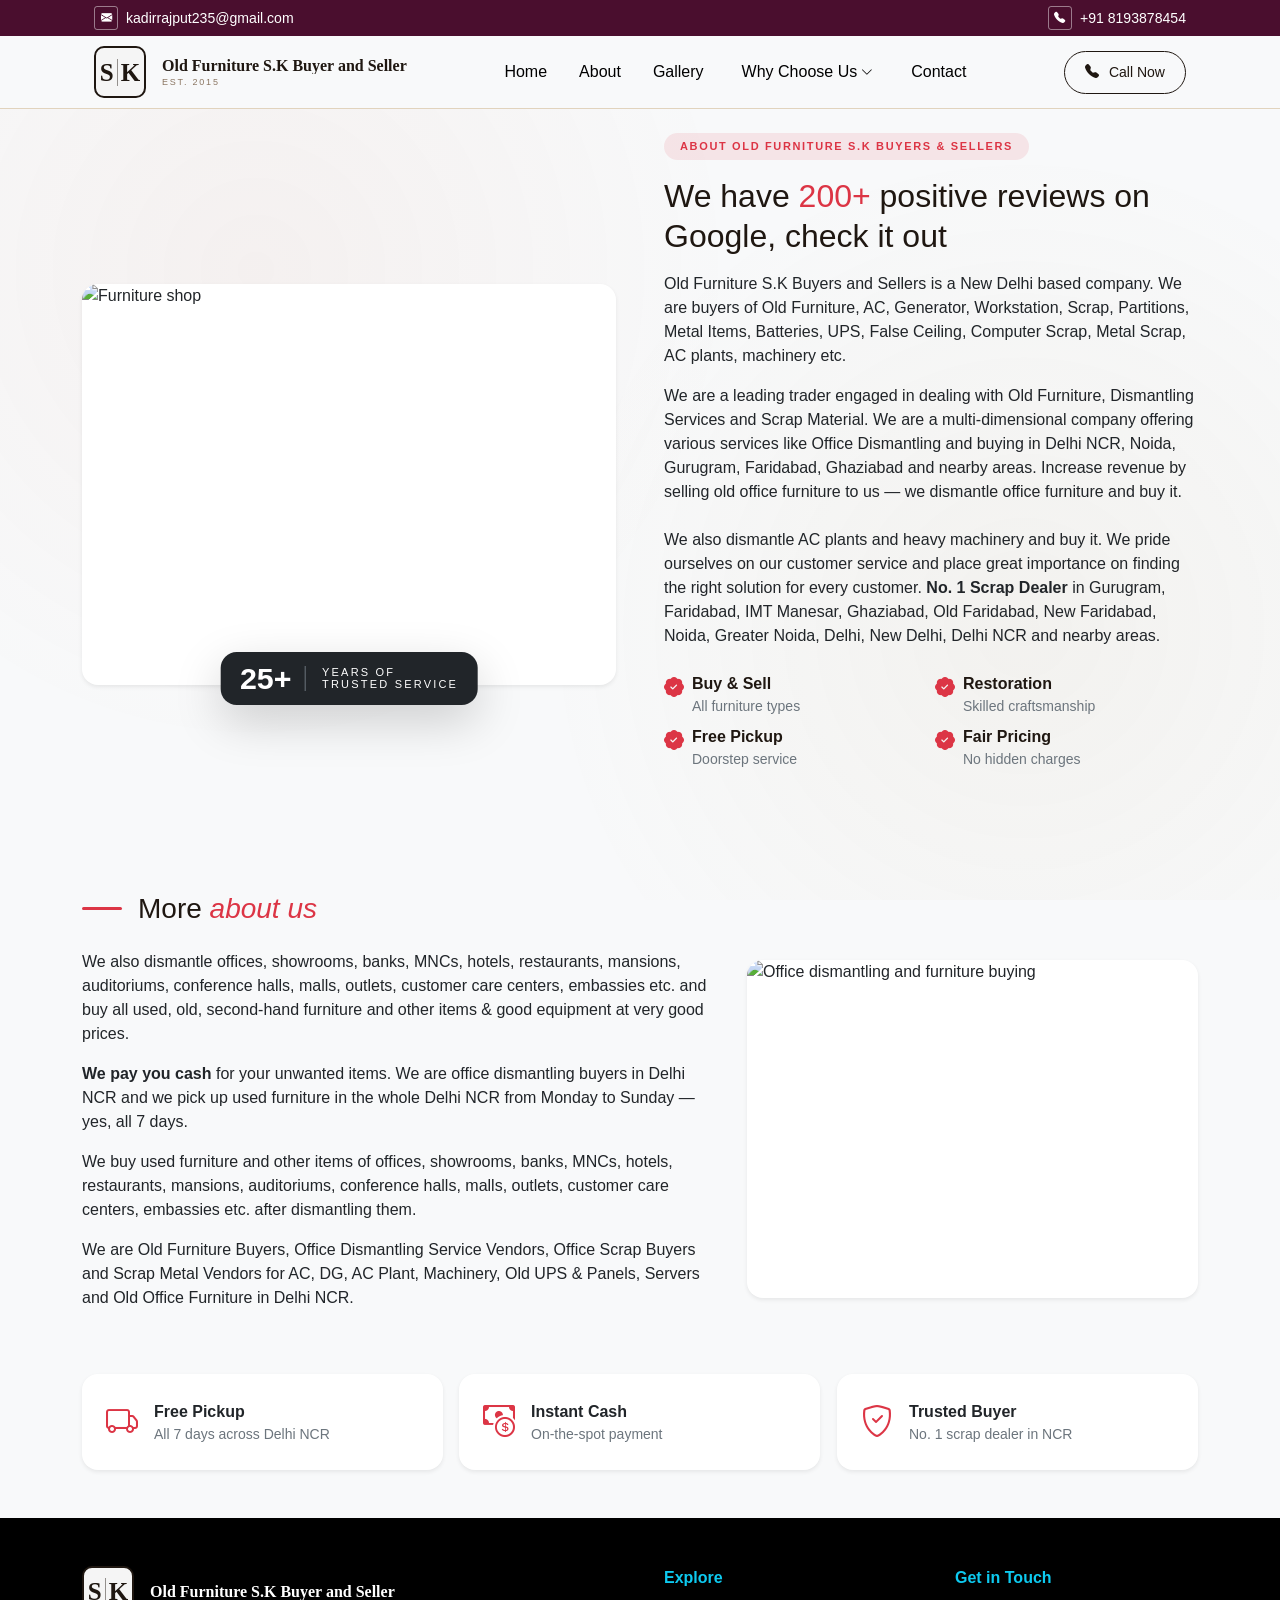
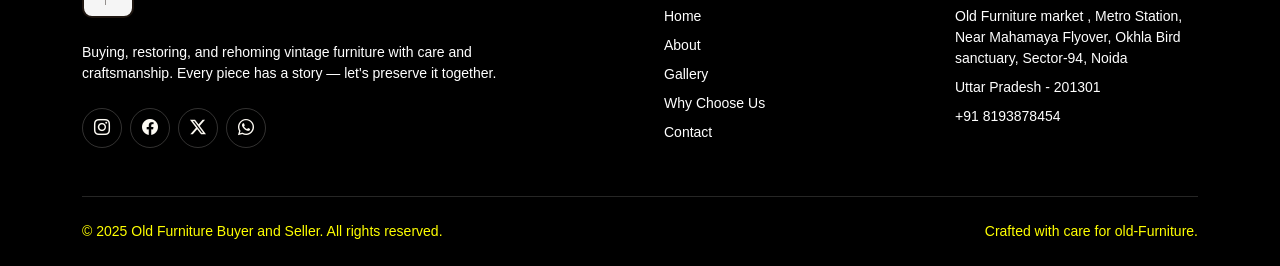
==== about.html @ 6bd6fe8b "sk old furniture" ====
<!DOCTYPE html>
<html lang="en">
<head>
  <meta charset="UTF-8">
  <meta name="viewport" content="width=device-width, initial-scale=1.0, maximum-scale=1.0, user-scalable=no">
  <title>About — Old Furniture S.K Buyers and Sellers</title>

  <!-- Bootstrap 5 CSS -->
  <link href="https://cdn.jsdelivr.net/npm/bootstrap@5.3.3/dist/css/bootstrap.min.css" rel="stylesheet">
  <!-- Bootstrap Icons -->
  <link rel="stylesheet" href="https://cdn.jsdelivr.net/npm/bootstrap-icons@1.11.3/font/bootstrap-icons.min.css">
  <link rel="stylesheet" href="Assets/css/index.css">

  
</head>
<body class="bg-light">


<!-- ===================== HEADER ===================== -->
<header class="nav-wrap fixed-top bg-light" id="mainHeader">

  <!-- ========== TOP BAR ========== -->
  <div class="top-bar text-white">
    <div class="container-xl px-2 px-sm-4">
      <div class="top-bar-inner">

        <a href="mailto:zeeshanrajput876@gmail.com" aria-label="Send us an email">
          <i class="bi bi-envelope-fill"></i>
          <span>kadirrajput235@gmail.com</span>
        </a>

        <a href="tel:+918860640792" aria-label="Call us">
          <i class="bi bi-telephone-fill"></i>
          <span>+91 8193878454</span>
        </a>

      </div>
    </div>
  </div>

  <!-- ========== MAIN NAVBAR ========== -->
  <nav class="container-xl d-flex align-items-center justify-content-between px-3 px-sm-4 bg-light" style="height:72px; gap:8px;">

    <a href="#home"
   class="d-flex align-items-center gap-3 text-decoration-none"
   style="min-width:0;">

  <!-- SK Logo Mark -->
  <div class="sk-logo" aria-label="SK">
    <span class="sk-s">S</span>
    <span class="sk-divider"></span>
    <span class="sk-k">K</span>
  </div>

  <!-- Brand Name -->
  <div class="lh-1" style="min-width:0;">
    <div class="font-serif fw-semibold text-truncate"
         style="font-size:1rem; color:var(--ink);">
      Old Furniture S.K Buyer and Seller
    </div>

    <div class="text-uppercase mt-1"
         style="font-size:9px; letter-spacing:.2em; color:var(--muted);">
      Est. 2015
    </div>
  </div>
</a>
<style>
  /* =========================
   SK PREMIUM LOGO
========================= */

.sk-logo {
    width: 52px;
    height: 52px;
    flex-shrink: 0;

    display: flex;
    align-items: center;
    justify-content: center;

    position: relative;

    border: 2px solid var(--ink);
    border-radius: 10px;

    background: transparent;

    font-family: Georgia, "Times New Roman", serif;

    transition: all 0.3s ease;
}

/* S */
.sk-s {
    font-size: 25px;
    font-weight: 700;
    line-height: 1;
    color: var(--ink);

    transform: translateX(2px);
}

/* K */
.sk-k {
    font-size: 25px;
    font-weight: 700;
    line-height: 1;
    color: var(--ink);

    transform: translateX(-2px);
}

/* Center divider */
.sk-divider {
    width: 1px;
    height: 27px;
    background: var(--ink);
    opacity: 0.45;
    margin: 0 5px;
}

/* Hover */
a:hover .sk-logo {
    transform: translateY(-2px);
    border-radius: 50%;
}

a:hover .sk-s,
a:hover .sk-k {
    letter-spacing: 1px;
}

/* Mobile */
@media (max-width: 576px) {

    .sk-logo {
        width: 44px;
        height: 44px;
        border-radius: 8px;
    }

    .sk-s,
    .sk-k {
        font-size: 21px;
    }
    .sk-divider {
        height: 22px;
        margin: 0 4px;
    }
}
</style>

   <ul class="d-none d-lg-flex align-items-center list-unstyled m-0" style="gap:2rem;">
      <li><a href="index.html" class="nav-link-c">Home</a></li>
      <li><a href="about.html" class="nav-link-c">About</a></li>
      <li><a href="#gallery" class="nav-link-c">Gallery</a></li>

      <li class="dd">
        <button class="nav-link-c bg-transparent border-0 d-flex align-items-center gap-1" type="button">
          Why Choose Us <i class="bi bi-chevron-down" style="font-size:12px;"></i>
        </button>
        <div class="dd-menu bg-light border-0">
          <a href="old_furniture.html" class="dd-item">
            <div>
              <div class="fw-semibold small" style="color:var(--ink);">Old Furniture Buyers</div>
            </div>
          </a>
          <a href="Restaurent.html" class="dd-item">
            <div>
              <div class="fw-semibold small" style="color:var(--ink);">Restaurent Furniture Buyer</div>
            </div>
          </a>
          <a href="seconhand_furniture.html" class="dd-item">

            <div>
              <div class="fw-semibold small" style="color:var(--ink);">Second Hand Office Furniture Buyer</div>
            </div>
          </a>
          <a href="oldbattery.html" class="dd-item">
            <div>
              <div class="fw-semibold small" style="color:var(--ink);">Ac,UPS, Battery,Panel Buyers</div>
            </div>
          </a>
          <a href="Hotel_old_Furniture.html" class="dd-item">
            <div>
              <div class="fw-semibold small" style="color:var(--ink);">Hotel Furniture Buyers</div>
            </div>
          </a>
        </div>
      </li>

      <li><a href="#contact" class="nav-link-c">Contact</a></li>
    </ul>

    <div class="d-none d-lg-flex align-items-center gap-2" style="flex-shrink:0;">
      <a href="tel:+91 8193878454" class="btn-outline-ink" style="padding:10px 20px; font-size:14px;">
        <i class="bi bi-telephone-fill"></i><span>Call Now</span>
      </a>
    </div>

    <div class="d-flex d-lg-none align-items-center gap-1" style="flex-shrink:0;">
      <a href="tel:+91 8193878454" class="d-flex align-items-center justify-content-center rounded-circle"
         style="width:38px; height:38px; background:rgba(184,81,46,0.12); color:var(--accent); text-decoration:none;"
         aria-label="Call now">
        <i class="bi bi-telephone-fill"></i>
      </a>
      <button id="menuBtn" class="btn border-0 p-2" aria-label="Toggle menu" aria-expanded="false">
        <i class="bi bi-list" style="font-size:26px; color:var(--ink);"></i>
      </button>
    </div>
  </nav>

  <!-- Mobile menu -->
  <div id="mobileMenu" class="mobile-menu d-lg-none">
    <ul class="list-unstyled p-4 m-0 d-flex flex-column" style="gap:4px;">
      <li><a href="#home" class="nav-link-c d-block py-3 border-bottom" style="border-color:var(--line)!important;">Home</a></li>
      <li><a href="#about" class="nav-link-c d-block py-3 border-bottom" style="border-color:var(--line)!important;">About</a></li>
      <li><a href="#gallery" class="nav-link-c d-block py-3 border-bottom" style="border-color:var(--line)!important;">Gallery</a></li>
      <li><a href="#why" class="nav-link-c d-block py-3 border-bottom" style="border-color:var(--line)!important;">Why Choose Us</a></li>
      <li><a href="#contact" class="nav-link-c d-block py-3 border-bottom" style="border-color:var(--line)!important;">Contact</a></li>
      <li class="row g-2 mt-3">
        <div class="col-6">
          <a href="tel:+91 8193878454" class="btn-outline-ink w-100">
            <i class="bi bi-telephone-fill"></i><span>Call</span>
          </a>
        </div>
        <div class="col-6">
          <a href="https://wa.me/91 8193878454?text=Hi%20Old%20Furniture%20S.K%20Buyers!" target="_blank" rel="noopener" class="btn-wa w-100">
            <i class="bi bi-whatsapp"></i><span>WhatsApp</span>
          </a>
        </div>
      </li>
      <li class="mt-2">
        <a href="#contact" class="btn-ink w-100">
          <span>Get a Free Quote</span><i class="bi bi-arrow-right"></i>
        </a>
      </li>
    </ul>
  </div>
</header>


  <!-- ===================== ABOUT SECTION ===================== -->
  <section id="about">
    <div class="container bg-light">

      <!-- Changed g-5 to g-3 g-lg-5 to remove side space on mobile -->
      <div class="row g-3 g-lg-5 align-items-center">

        <!-- LEFT : Image + Badge -->
        <div class="col-lg-6 position-relative mb-4 mb-lg-0">
          <div class="card border-0 shadow-sm rounded-4 overflow-hidden img-zoom-wrap reveal reveal-left">
            <img src="https://media.istockphoto.com/id/2140357218/photo/furniture-shop.jpg?s=612x612&w=0&k=20&c=aT0knmzfFV81DySFKAlMosDy8O-_ztq5-DIlMmvI2Uk="
                 alt="Furniture shop"
                 class="card-img-top w-100 object-fit-cover img-zoom about-img"
                 style="aspect-ratio: 4/3;">
          </div>

          <div class="years-badge-wrap">
            <div class="reveal reveal-zoom anim-delay-4 years-badge bg-dark text-white shadow-lg">
              <div class="years-num">25+</div>
              <div class="years-txt border-start border-secondary ps-3">
                Years of<br>Trusted Service
              </div>
            </div>
          </div>
        </div>

        <!-- RIGHT : Text -->
        <div class="col-lg-6">
          <span class="reveal reveal-right badge bg-danger bg-opacity-10 text-danger text-uppercase fw-bold rounded-pill px-3 py-2 mb-3"
                style="letter-spacing:.15em; font-size:11px; white-space:normal;">
            About Old Furniture S.K Buyers &amp; Sellers
          </span>

          <h2 class="reveal reveal-right anim-delay-1 fw-medium mb-3 lh-sm">
            We have <span class="text-danger">200+</span> positive reviews on Google, check it out
          </h2>

          <p class="reveal reveal-right anim-delay-2 text-dark mb-3">
            Old Furniture S.K Buyers and Sellers is a New Delhi based company. We are buyers of Old Furniture, AC, Generator, Workstation, Scrap, Partitions, Metal Items, Batteries, UPS, False Ceiling, Computer Scrap, Metal Scrap, AC plants, machinery etc.
          </p>

          <p class="reveal reveal-right anim-delay-3 text-dark mb-4">
            We are a leading trader engaged in dealing with Old Furniture, Dismantling Services and Scrap Material. We are a multi-dimensional company offering various services like Office Dismantling and buying in Delhi NCR, Noida, Gurugram, Faridabad, Ghaziabad and nearby areas. Increase revenue by selling old office furniture to us — we dismantle office furniture and buy it.
          </p>

          <p class="reveal reveal-right anim-delay-4 text-dark mb-4">
            We also dismantle AC plants and heavy machinery and buy it. We pride ourselves on our customer service and place great importance on finding the right solution for every customer. <strong class="text-dark">No. 1 Scrap Dealer</strong> in Gurugram, Faridabad, IMT Manesar, Ghaziabad, Old Faridabad, New Faridabad, Noida, Greater Noida, Delhi, New Delhi, Delhi NCR and nearby areas.
          </p>

          <!-- Changed g-3 to g-2 to keep it tight -->
          <div class="row row-cols-1 row-cols-sm-2 g-2 mb-4">
            <div class="col reveal anim-delay-1 d-flex align-items-start gap-2">
              <i class="bi bi-patch-check-fill text-danger fs-5"></i>
              <div><div class="fw-semibold">Buy &amp; Sell</div><div class="small text-secondary">All furniture types</div></div>
            </div>
            <div class="col reveal anim-delay-2 d-flex align-items-start gap-2">
              <i class="bi bi-patch-check-fill text-danger fs-5"></i>
              <div><div class="fw-semibold">Restoration</div><div class="small text-secondary">Skilled craftsmanship</div></div>
            </div>
            <div class="col reveal anim-delay-3 d-flex align-items-start gap-2">
              <i class="bi bi-patch-check-fill text-danger fs-5"></i>
              <div><div class="fw-semibold">Free Pickup</div><div class="small text-secondary">Doorstep service</div></div>
            </div>
            <div class="col reveal anim-delay-4 d-flex align-items-start gap-2">
              <i class="bi bi-patch-check-fill text-danger fs-5"></i>
              <div><div class="fw-semibold">Fair Pricing</div><div class="small text-secondary">No hidden charges</div></div>
            </div>
          </div>

          <div class="reveal anim-delay-5 d-flex flex-column flex-sm-row gap-2">
            <a href="contact.html" class="btn btn-dark rounded-pill px-4 py-2 hover-lift">
              Get Free Valuation <i class="bi bi-arrow-right ms-1"></i>
            </a>
            <a href="https://wa.me/+91 8193878454?text=Hi%20Old%20Furniture%20S.K%20Buyers!"
               target="_blank" rel="noopener"
               class="btn btn-outline-dark rounded-pill px-4 py-2 hover-lift">
              <i class="bi bi-whatsapp me-1"></i> Chat on WhatsApp
            </a>
          </div>
        </div>
      </div>

      <!-- BOTTOM ROW -->
      <!-- Changed g-4 mt-5 pt-3 to mt-4 pt-2 for mobile optimization -->
      <div class="row g-3 g-lg-4 mt-4 pt-2">
        <div class="col-lg-12">
          <div class="reveal reveal-left d-flex align-items-center gap-3 mb-4">
            <span class="line-grow bg-danger rounded-pill" style="height:3px;"></span>
            <h3 class="fw-medium mb-0">More <em class="text-danger fst-italic">about us</em></h3>
          </div>

          <div class="row g-3 g-lg-4 align-items-center">
            <div class="col-lg-7">
              <p class="reveal anim-delay-1 text-dark mb-3">
                We also dismantle offices, showrooms, banks, MNCs, hotels, restaurants, mansions, auditoriums, conference halls, malls, outlets, customer care centers, embassies etc. and buy all used, old, second-hand furniture and other items &amp; good equipment at very good prices.
              </p>
              <p class="reveal anim-delay-2 text-dark mb-3">
                <strong class="text-dark">We pay you cash</strong> for your unwanted items. We are office dismantling buyers in Delhi NCR and we pick up used furniture in the whole Delhi NCR from Monday to Sunday — yes, all 7 days.
              </p>
              <p class="reveal anim-delay-3 text-dark mb-3">
                We buy used furniture and other items of offices, showrooms, banks, MNCs, hotels, restaurants, mansions, auditoriums, conference halls, malls, outlets, customer care centers, embassies etc. after dismantling them.
              </p>
              <p class="reveal anim-delay-4 text-dark mb-0">
                We are Old Furniture Buyers, Office Dismantling Service Vendors, Office Scrap Buyers and Scrap Metal Vendors for AC, DG, AC Plant, Machinery, Old UPS &amp; Panels, Servers and Old Office Furniture in Delhi NCR.
              </p>
            </div>

            <div class="col-lg-5">
              <div class="reveal reveal-rot anim-delay-2 card border-0 shadow-sm rounded-4 overflow-hidden img-zoom-wrap hover-lift">
                <img src="https://images.jdmagicbox.com/quickquotes/images_main/mtc2odaynja3oq-1768026079-qfxpvm66.jpg"
                     alt="Office dismantling and furniture buying"
                     class="card-img-top w-100 object-fit-cover img-zoom about-img-secondary"
                     style="aspect-ratio: 4/3;">
              </div>
            </div>
          </div>
        </div>
      </div>

      <!-- HIGHLIGHT STRIP -->
      <div class="row g-2 g-md-3 mt-4 mt-lg-5">
        <div class="col-md-4">
          <div class="reveal reveal-zoom anim-delay-1 card border-0 shadow-sm rounded-4 h-100 hover-lift">
            <div class="card-body d-flex align-items-center gap-3 p-3 p-md-4">
              <i class="bi bi-truck text-danger fs-2"></i>
              <div><div class="fw-semibold">Free Pickup</div><div class="small text-secondary">All 7 days across Delhi NCR</div></div>
            </div>
          </div>
        </div>
        <div class="col-md-4">
          <div class="reveal reveal-zoom anim-delay-3 card border-0 shadow-sm rounded-4 h-100 hover-lift">
            <div class="card-body d-flex align-items-center gap-3 p-3 p-md-4">
              <i class="bi bi-cash-coin text-danger fs-2"></i>
              <div><div class="fw-semibold">Instant Cash</div><div class="small text-secondary">On-the-spot payment</div></div>
            </div>
          </div>
        </div>
        <div class="col-md-4">
          <div class="reveal reveal-zoom anim-delay-5 card border-0 shadow-sm rounded-4 h-100 hover-lift">
            <div class="card-body d-flex align-items-center gap-3 p-3 p-md-4">
              <i class="bi bi-shield-check text-danger fs-2"></i>
              <div><div class="fw-semibold">Trusted Buyer</div><div class="small text-secondary">No. 1 scrap dealer in NCR</div></div>
            </div>
          </div>
        </div>
      </div>

    </div>
  </section>

<!-- ===================== FOOTER ===================== -->
<footer class="pt-5 pb-4" style="background-color:black;">
  <div class="container-xl">
    <div class="row g-4 g-lg-5">
      <div class="col-sm-6 col-md-6">
        <div class="d-flex align-items-center gap-3">
            <!-- Logo -->
<a href="index.html"
   class="d-flex align-items-center gap-3 text-decoration-none"
   style="min-width:0;">

  <!-- SK Logo Mark -->
  <div class="sk-logo" aria-label="SK">
    <span class="sk-s">S</span>
    <span class="sk-divider"></span>
    <span class="sk-k">K</span>
  </div>

  <!-- Brand Name -->
  <div class="lh-1" style="min-width:0;">
    <div class="font-serif fw-semibold text-truncate"
         style="font-size:1rem; color:white">
      Old Furniture S.K Buyer and Seller
    </div>
  </div>
</a>
<style>
  /* =========================
   SK PREMIUM LOGO
========================= */

.sk-logo {
    width: 52px;
    height: 52px;
    flex-shrink: 0;

    display: flex;
    align-items: center;
    justify-content: center;

    position: relative;

    border: 2px solid var(--ink);
    border-radius: 10px;

    background: whitesmoke;

    font-family: Georgia, "Times New Roman", serif;

    transition: all 0.3s ease;
}

/* S */
.sk-s {
    font-size: 25px;
    font-weight: 700;
    line-height: 1;
    color: var(--ink);

    transform: translateX(2px);
}

/* K */
.sk-k {
    font-size: 25px;
    font-weight: 700;
    line-height: 1;
    color: var(--ink);

    transform: translateX(-2px);
}

/* Center divider */
.sk-divider {
    width: 1px;
    height: 27px;
    background: var(--ink);
    opacity: 0.45;
    margin: 0 5px;
}

/* Hover */
a:hover .sk-logo {
    transform: translateY(-2px);
    border-radius: 50%;
}

a:hover .sk-s,
a:hover .sk-k {
    letter-spacing: 1px;
}

/* Mobile */
@media (max-width: 576px) {

    .sk-logo {
        width: 44px;
        height: 44px;
        border-radius: 8px;
    }

    .sk-s,
    .sk-k {
        font-size: 21px;
    }
    .sk-divider {
        height: 22px;
        margin: 0 4px;
    }
}
</style>
        </div>
        <p class="mt-4 small" style="max-width:28rem; color:white">
          Buying, restoring, and rehoming vintage furniture with care and craftsmanship. Every piece has a story — let's preserve it together.
        </p>
        <div class="d-flex gap-2 mt-4">
          <a href="#" aria-label="Instagram" class="d-flex align-items-center justify-content-center rounded-circle text-decoration-none"
             style="width:40px; height:40px; border:1px solid rgba(253,250,243,0.2); color:var(--paper);">
            <i class="bi bi-instagram"></i>
          </a>
          <a href="#" aria-label="Facebook" class="d-flex align-items-center justify-content-center rounded-circle text-decoration-none"
             style="width:40px; height:40px; border:1px solid rgba(253,250,243,0.2); color:var(--paper);">
            <i class="bi bi-facebook"></i>
          </a>
          <a href="#" aria-label="Twitter" class="d-flex align-items-center justify-content-center rounded-circle text-decoration-none"
             style="width:40px; height:40px; border:1px solid rgba(253,250,243,0.2); color:var(--paper);">
            <i class="bi bi-twitter-x"></i>
          </a>
          <a href="https://wa.me/+91 8193878454" target="_blank" rel="noopener" aria-label="WhatsApp"
             class="d-flex align-items-center justify-content-center rounded-circle text-decoration-none"
             style="width:40px; height:40px; border:1px solid rgba(253,250,243,0.2); color:var(--paper);">
            <i class="bi bi-whatsapp"></i>
          </a>
        </div>
      </div>

      <div class="col-6 col-md-3">
        <div class="fw-semibold mb-3 text-info">Explore</div>
        <ul class="list-unstyled small d-flex flex-column gap-2 mb-0" style="color:rgba(253,250,243,0.7);">
          <li><a href="index.html" class="text-decoration-none" style="color:white;">Home</a></li>
          <li><a href="about.html" class="text-decoration-none" style="color:white;">About</a></li>
          <li><a href="gallery.html" class="text-decoration-none" style="color:white;">Gallery</a></li>
          <li><a href="why.html" class="text-decoration-none" style="color:white;">Why Choose Us</a></li>
          <li><a href="contact.html" class="text-decoration-none" style="color:white;">Contact</a></li>
        </ul>
      </div>

      <div class="col-6 col-md-3">
        <div class="fw-semibold mb-3 text-info">Get in Touch</div>
        <ul class="list-unstyled small d-flex flex-column gap-2 mb-0" style="color:white">
          <li>Old Furniture market , Metro Station, Near Mahamaya Flyover, Okhla Bird sanctuary, Sector-94, Noida </li>
          <li>Uttar Pradesh - 201301</li>
          <li><a href="tel:+91 8193878454" class="text-decoration-none" style="color:inherit;">+91 8193878454</a></li>
          <!-- <li><a href="mailto:hello@heritagefurnishers.in" class="text-decoration-none text-break" style="color:inherit;">hello@heritagefurnishers.in</a></li> -->
        </ul>
      </div>
    </div>

    <div class="d-flex flex-column flex-md-row justify-content-between align-items-center gap-2 mt-5 pt-4 small text-center text-md-start"
         style="border-top:1px solid rgba(253,250,243,0.15); color:yellow">
      <div>© <span id="year">2025</span> Old Furniture Buyer and Seller. All rights reserved.</div>
      <div>Crafted with care for old-Furniture.</div>
    </div>
  </div>
</footer>

  <script src="https://cdn.jsdelivr.net/npm/bootstrap@5.3.3/dist/js/bootstrap.bundle.min.js"></script>
  <!-- ================= AUTO HEADER HEIGHT ================= -->
  <script>
    (function () {
      var header = document.getElementById('mainHeader');

      function setBodyPadding() {
        if (!header) return;
        var h = header.offsetHeight;
        document.body.style.paddingTop = h + 'px';
      }

      window.addEventListener('load', setBodyPadding);
      window.addEventListener('resize', setBodyPadding);
      window.addEventListener('orientationchange', setBodyPadding);

      if (document.readyState === 'complete' || document.readyState === 'interactive') {
        setBodyPadding();
      }

      setTimeout(setBodyPadding, 300);
      setTimeout(setBodyPadding, 1000);
    })();
  </script>

  <!-- ================= SCROLL REVEAL ================= -->
  <script>
    (function () {
      var items = document.querySelectorAll('.reveal');

      if (window.matchMedia('(prefers-reduced-motion: reduce)').matches || !('IntersectionObserver' in window)) {
        items.forEach(function (el) { el.classList.add('is-visible'); });
        return;
      }

      var observer = new IntersectionObserver(function (entries) {
        entries.forEach(function (entry) {
          if (entry.isIntersecting) {
            entry.target.classList.add('is-visible');
            observer.unobserve(entry.target);
          }
        });
      }, { threshold: 0.15, rootMargin: '0px 0px -60px 0px' });

      items.forEach(function (el) { observer.observe(el); });
    })();
  </script>

  <!-- ================= MOBILE MENU TOGGLE ================= -->
  <script>
    (function () {
      var btn  = document.getElementById('menuBtn');
      var menu = document.getElementById('mobileMenu');
      if (!btn || !menu) return;

      btn.addEventListener('click', function () {
        var isOpen = menu.classList.toggle('open');
        btn.setAttribute('aria-expanded', isOpen ? 'true' : 'false');
        setTimeout(function () {
          var header = document.getElementById('mainHeader');
          if (header) document.body.style.paddingTop = header.offsetHeight + 'px';
        }, 410);
      });

      menu.querySelectorAll('a').forEach(function (link) {
        link.addEventListener('click', function () {
          menu.classList.remove('open');
          btn.setAttribute('aria-expanded', 'false');
        });
      });
    })();
  </script>
</body>
</html>
---- Assets/css/index.css ----
/* ===== GLOBAL RESPONSIVE FIXES ===== */
  html, body {
    max-width: 100%;
    overflow-x: hidden;
  }
  
  /* Top Bar Styles */
  .top-bar {
    background-color: #4a0e2e;
    color: #fff;
    font-size: 0.8rem;
    width: 100%;
  }
  .top-bar a {
    color: #fff;
    text-decoration: none;
    display: inline-flex;
    align-items: center;
    gap: 6px;
    transition: color 0.2s ease;
  }
  .top-bar a:hover { color: #f1c40f; }
  .top-bar i { font-size: 0.9rem; }

  @media (max-width: 575.98px) {
    .top-bar { font-size: 0.7rem; }
    .top-bar .d-none { display: flex !important; }
    .top-bar .top-bar-social { display: none !important; }
    .top-bar a span { 
      max-width: 90px; 
      overflow: hidden; 
      text-overflow: ellipsis; 
      white-space: nowrap; 
    }
  }

  /* Fix Hero Section padding for fixed header */
  #home {
    padding-top: 2rem !important;
  }

  /* Hide floating cards on mobile to prevent side scroll */
  @media (max-width: 767.98px) {
    .floating-card { display: none !important; }
  }

  /* Ensure carousel images and marquee don't overflow */
  .carousel-img { width: 100%; height: auto; }
  .marquee { overflow: hidden; white-space: nowrap; }
  
  /* Form input width fix */
  .form-input { width: 100%; max-width: 100%; box-sizing: border-box; }

  :root{
    --bg:#fff;
    --bg-2:#fff;
    --paper:#fdfaf3;
    --ink:#1f1711;
    --ink-soft:#4a3a2c;
    --muted:#8a7560;
    --accent:#b8512e;
    --accent-2:#a07e3c;
    --line:#e1d3bd;
    --wa:#25d366;
  }

  *{ -webkit-tap-highlight-color:transparent; }
  html{ scroll-behavior:smooth; }
  body{
    font-family:'DM Sans', sans-serif;
    background:var(--bg);
    color:var(--ink);
    overflow-x:hidden;
    padding-bottom:0;
  }
  .font-serif{ font-family:'Fraunces', serif; }

  /* Section anchor offset for fixed navbar */
  section[id]{ scroll-margin-top: 84px; }
  @media (max-width:767px){ section[id]{ scroll-margin-top: 72px; } }

  /* Subtle brand gradients on body */
  body::before{
    content:"";
    position:fixed; inset:0;
    background-image:
      radial-gradient(circle at 20% 30%, rgba(184,81,46,0.05), transparent 40%),
      radial-gradient(circle at 80% 70%, rgba(160,126,60,0.06), transparent 40%);
    pointer-events:none;
    z-index:0;
  }

  /* ============ NAVBAR ============ */
  .nav-wrap{
    -webkit-backdrop-filter: blur(14px);
    backdrop-filter: blur(14px);
    background: rgba(247,241,231,0.85);
    border-bottom:1px solid var(--line);
  }
  .nav-wrap.scrolled{
    background: rgba(247,241,231,0.97);
    box-shadow: 0 10px 30px -20px rgba(31,23,17,0.4);
  }
  .brand-mark{
    width:40px; height:40px; border-radius:10px;
    background:var(--ink); color:var(--paper);
    display:flex; align-items:center; justify-content:center;
    font-size:20px;
  }
  .brand-mark.accent{ background:var(--accent); }
  .nav-link-c{
    position:relative;
    color:var(--ink-soft);
    font-weight:500;
    text-decoration:none;
    transition:color .25s ease;
    color: black;
  }
  .nav-link-c::after{
    content:"";
    position:absolute; left:0; bottom:-6px;
    width:0; height:2px; background:var(--accent);
    transition:width .3s ease;
  }
  .nav-link-c:hover{ color:red; }
  .nav-link-c:hover::after{ width:100%; }

  /* Dropdown */
  .dd{ position:relative; }
  .dd-menu{
    position:absolute;
    top:calc(100% + 14px);
    left:50%;
    transform:translateX(-50%) translateY(8px);
    min-width:300px;
    background:var(--paper);
    border:1px solid var(--line);
    border-radius:16px;
    padding:14px;
    opacity:0; visibility:hidden;
    transition: all .3s ease;
    box-shadow: 0 30px 60px -20px rgba(31,23,17,0.25);
    z-index:50;
  }
  .dd:hover .dd-menu,
  .dd:focus-within .dd-menu{
    opacity:1; visibility:visible;
    transform:translateX(-50%) translateY(0);
  }
  .dd-item{
    display:flex; align-items:flex-start; gap:12px;
    padding:12px; border-radius:10px;
    text-decoration:none;
    transition: background .25s ease, transform .25s ease;
  }
  .dd-item:hover{ background:var(--bg-2); transform:translateX(4px); }
  .dd-icon{
    width:36px; height:36px; border-radius:10px;
    display:flex; align-items:center; justify-content:center;
    background: rgba(184,81,46,0.1);
    color:var(--accent); flex-shrink:0;
  }

  /* ============ BUTTONS ============ */
  .btn-ink{
    background: var(--ink);
    color: var(--paper);
    border:1px solid var(--ink);
    padding: 13px 26px;
    border-radius: 999px;
    font-weight:500;
    letter-spacing:.02em;
    display:inline-flex; align-items:center; justify-content:center; gap:10px;
    transition: all .3s ease;
    text-decoration:none;
  }
  .btn-ink:hover{
    background: var(--accent);
    border-color: var(--accent);
    color: #fff;
  }
  .btn-outline-ink{
    background: transparent;
    color: var(--ink);
    border:1px solid var(--ink);
    padding: 12px 26px;
    border-radius: 999px;
    font-weight:500;
    display:inline-flex; align-items:center; justify-content:center; gap:10px;
    transition: all .3s ease;
    text-decoration:none;
  }
  .btn-outline-ink:hover{
    background: var(--ink);
    color: var(--paper);
  }
  .btn-wa{
    background: var(--wa);
    color:#fff;
    border:1px solid var(--wa);
    padding: 12px 26px;
    border-radius: 999px;
    font-weight:500;
    display:inline-flex; align-items:center; justify-content:center; gap:10px;
    transition: all .3s ease;
    text-decoration:none;
  }
  .btn-wa:hover{ filter: brightness(.93); color:#fff; }

  /* ============ EYEBROW ============ */
  .eyebrow{
    display:inline-flex; align-items:center; gap:8px;
    font-size:12px; letter-spacing:.2em; text-transform:uppercase;
    color:var(--accent); font-weight:600;
  }
  .eyebrow::before{ content:""; width:24px; height:1px; background:var(--accent); }
  .eyebrow.justify-center::after{ content:""; width:24px; height:1px; background:var(--accent); }

  /* ============ HERO ============ */
  .hero-img-frame{
    position:relative; 
    overflow:hidden;
    border-radius:10px;
    box-shadow: 0 40px 80px -30px rgba(31,23,17,0.45);
  }
  .hero-img-frame img{
    width:100%;
     height:340px;
     object-fit:cover;
    transition: transform 1.2s cubic-bezier(.2,.8,.2,1);
  }
  @media (min-width:480px){ .hero-img-frame img{ height:420px; } }
  @media (min-width:1024px){ .hero-img-frame img{ height:520px; } }
  .hero-img-frame:hover img{ transform:scale(1.05); }

  .floating-card{
    position:absolute;
    background: rgba(253,250,243,0.96);
    backdrop-filter: blur(8px);
    border:1px solid var(--line);
    border-radius:14px;
    padding:10px 14px;
    box-shadow: 0 20px 40px -15px rgba(31,23,17,0.3);
    max-width: calc(100% - 16px);
  }
  @media (min-width:640px){ .floating-card{ padding:14px 18px; } }
  .fc-1{ top:14px; left:8px; }
  .fc-2{ bottom:14px; right:8px; }
  @media (min-width:640px){
    .fc-1{ top:30px; left:-24px; }
    .fc-2{ bottom:30px; right:-24px; }
  }
  @media (min-width:1280px){
    .fc-1{ left:-30px; }
    .fc-2{ right:-30px; }
  }
  @keyframes floatY{
    0%,100%{ transform: translateY(0); }
    50%{ transform: translateY(-12px); }
  }
  .float-anim{ animation: floatY 6s ease-in-out infinite; }
  .float-anim.delay{ animation-delay:-3s; }
  @media (prefers-reduced-motion: reduce){ .float-anim{ animation:none; } }

  /* ============ REVEAL ============ */
  .reveal{ opacity:0; transform: translateY(30px); transition: opacity .8s ease, transform .8s cubic-bezier(.2,.8,.2,1); }
  .reveal.in{ opacity:1; transform:none; }
  .reveal-delay-1{ transition-delay:.1s; }
  .reveal-delay-2{ transition-delay:.2s; }
  .reveal-delay-3{ transition-delay:.3s; }

  /* ============ STAT NUM ============ */
  .stat-num{
    font-family:'Fraunces', serif;
    font-size: clamp(30px, 8vw, 56px);
    font-weight:500; line-height:1; color:var(--ink);
  }

  /* ============ MARQUEE ============ */
  .marquee{
    overflow:hidden;
    background: var(--ink);
    color: var(--paper);
    padding: 14px 0;
  }
  @media (min-width:640px){ .marquee{ padding:18px 0; } }
  .marquee-track{
    display:flex; gap:36px; width:max-content;
    animation: scrollX 30s linear infinite;
  }
  @media (min-width:640px){ .marquee-track{ gap:60px; } }
  @keyframes scrollX{ from{ transform: translateX(0); } to{ transform: translateX(-50%); } }
  .marquee-item{
    font-family:'Fraunces', serif;
    font-style:italic;
    font-size:16px; opacity:.7;
    display:flex; align-items:center; gap:36px;
    white-space:nowrap;
  }
  @media (min-width:640px){ .marquee-item{ font-size:20px; gap:60px; } }
  @media (min-width:1024px){ .marquee-item{ font-size:24px; } }
  .marquee-item::after{ content:"✦"; color: var(--accent-2); }

  /* ============ CARDS (service / step / testi) ============ */
  .card-paper:hover{
    transform: translateY(-6px);
    box-shadow: 0 30px 60px -25px rgba(31,23,17,0.25);
  }

  .svc-img{
    height:200px; overflow:hidden; position:relative;
  }
  @media (min-width:640px){ .svc-img{ height:240px; } }
  @media (min-width:1024px){ .svc-img{ height:260px; } }
  .svc-img img{
    width:100%; height:100%; object-fit:cover;
    transition: transform 1s cubic-bezier(.2,.8,.2,1);
  }
  .card-paper:hover .svc-img img{ transform:scale(1.08); }
  .svc-tag{
    position:absolute; top:16px; left:16px;
    background: var(--paper); color: var(--accent);
    padding:6px 14px; border-radius:999px;
    font-size:12px; font-weight:600;
    letter-spacing:.05em; text-transform:uppercase;
    z-index:2;
  }

  /* ============ STEP CARD ============ */
  .step-card{
    background: var(--paper);
    border:1px solid var(--line);
    border-radius:18px;
    padding:24px 20px;
    height:100%;
    transition: transform .4s ease, border-color .3s ease;
  }
  @media (min-width:640px){ .step-card{ padding:32px 28px; } }
  .step-card:hover{ border-color: var(--accent); transform: translateY(-6px); }
  .step-num{
    font-family:'Fraunces', serif;
    font-size:48px; font-weight:300;
    color:var(--accent); line-height:1; opacity:.4;
    transition: opacity .3s ease;
  }
  @media (min-width:640px){ .step-num{ font-size:64px; } }
  .step-card:hover .step-num{ opacity:1; }

  /* ============ GALLERY ============ */
  .gallery-item{
    position:relative; overflow:hidden;
    border-radius:14px; cursor:pointer;
    height:200px;
  }
  .gallery-item.tall{ height:240px; }
  @media (min-width:640px){
    .gallery-item{ height:260px; }
    .gallery-item.tall{ height:320px; }
  }
  @media (min-width:1024px){
    .gallery-item{ height:320px; }
    .gallery-item.tall{ height:380px; }
  }
  .gallery-item img{
    width:100%; height:100%; object-fit:cover;
    transition: transform 1s cubic-bezier(.2,.8,.2,1), filter .5s ease;
  }
  .gallery-item:hover img,
  .gallery-item:focus-within img{
    transform:scale(1.1);
    filter: brightness(.85);
  }
  .gallery-overlay{
    position:absolute; inset:0;
    background: linear-gradient(to top, rgba(31,23,17,0.9), transparent 65%);
    opacity:0; transition: opacity .4s ease;
    display:flex; flex-direction:column; justify-content:flex-end;
    padding:14px; color:var(--paper);
  }
  @media (min-width:640px){ .gallery-overlay{ padding:22px; } }
  .gallery-item:hover .gallery-overlay,
  .gallery-item:focus-within .gallery-overlay{ opacity:1; }
  @media (hover:none){
    .gallery-overlay{ opacity:1; background: linear-gradient(to top, rgba(31,23,17,0.88), transparent 70%); }
  }
  .gallery-overlay .price{ color: var(--accent-2); font-weight:600; }
  .g-title{ font-size:15px; }
  @media (min-width:640px){ .g-title{ font-size:20px; } }

  .filter-btn{
    padding:8px 16px; border-radius:999px;
    border:1px solid var(--line);
    background:var(--paper); color:var(--ink-soft);
    font-weight:500; font-size:13px; white-space:nowrap;
    transition: all .25s ease;
  }
  @media (min-width:640px){ .filter-btn{ padding:8px 18px; font-size:14px; } }
  .filter-btn.active,
  .filter-btn:hover{
    background: var(--ink); color: var(--paper); border-color: var(--ink);
  }

  /* ============ FORM ============ */
  .form-input{
    width:100%; 
    border: none;
     border-bottom: 1px solid var(--line);
    padding: 14px 4px; color: var(--ink);
    font-size: 16px; font-family: inherit;
    border-radius:0; -webkit-appearance:none; appearance:none;
    transition: border-color .3s ease;
  }
  select.form-input{
    background-image: url("data:image/svg+xml;charset=UTF-8,%3csvg xmlns='http://www.w3.org/2000/svg' viewBox='0 0 24 24' fill='none' stroke='%238a7560' stroke-width='2' stroke-linecap='round' stroke-linejoin='round'%3e%3cpolyline points='6 9 12 15 18 9'%3e%3c/polyline%3e%3c/svg%3e");
    background-repeat:no-repeat; background-position: right 4px center;
    background-size:18px; padding-right:28px;
  }
  .form-input:focus{ outline:none; border-bottom-color: var(--accent); }
  .form-input::placeholder{ color: var(--muted) }
  .form-label-c{
    font-size:12px; letter-spacing:.15em; text-transform:uppercase;
    color:white;
    
  }

  /* ============ TOAST ============ */
  .toast-c{
    position:fixed; bottom:30px; right:30px;
    background: var(--ink); color: var(--paper);
    padding:16px 22px; border-radius:12px;
    box-shadow: 0 20px 40px -15px rgba(31,23,17,0.5);
    transform: translateY(160%);
    transition: transform .5s cubic-bezier(.2,.8,.2,1);
    z-index:1000;
    display:flex; align-items:center; gap:12px;
    max-width:380px;
  }
  .toast-c.show{ transform: translateY(0); }
  .toast-c i{ color:#6dd58c; font-size:22px; flex-shrink:0; }

  /* ============ FAB STACK (desktop) ============ */
  .fab-stack{
    position:fixed; left:24px; bottom:24px; z-index:150;
    display:flex; flex-direction:column; gap:12px;
  }
  .fab{
    width:56px; height:56px; border-radius:50%;
    display:flex; align-items:center; justify-content:center;
    color:#fff; font-size:24px;
    box-shadow: 0 14px 30px -10px rgba(31,23,17,0.5);
    transition: transform .25s ease;
    position:relative;
    text-decoration:none;
  }
  .fab:hover{ transform: scale(1.1); color:#fff; }
  .fab-wa{ background: var(--wa); }
  .fab-call{ background: var(--accent); }
  .fab-wa::after{
    content:""; position:absolute; inset:0; border-radius:50%;
    border:2px solid var(--wa);
    animation: pulseRing 2.4s ease-out infinite;
    pointer-events:none;
  }
  @keyframes pulseRing{
    0%{ transform:scale(1); opacity:.7; }
    100%{ transform:scale(1.55); opacity:0; }
  }
  @media (prefers-reduced-motion: reduce){ .fab-wa::after{ animation:none; } }

  /* ============ MOBILE STICKY BAR ============ */
  .mobile-bar{
    position:fixed; bottom:0; left:0; right:0; z-index:300;
    display:grid; grid-template-columns:1fr 1fr; gap:10px;
    background: rgba(253,250,243,0.97);
    -webkit-backdrop-filter: blur(12px);
    backdrop-filter: blur(12px);
    border-top:1px solid var(--line);
    padding: 10px 12px calc(10px + env(safe-area-inset-bottom));
    box-shadow: 0 -10px 30px -18px rgba(31,23,17,0.5);
  }
  .mobile-bar a{
    display:flex; align-items:center; justify-content:center; gap:8px;
    padding:13px 10px; border-radius:14px;
    font-weight:600; font-size:14.5px;
    text-decoration:none;
    transition: transform .15s ease, opacity .15s ease;
  }
  .mobile-bar a:active{ transform: scale(.97); opacity:.9; }
  .mb-call{ background: var(--ink); color: var(--paper); }
  .mb-wa{ background: var(--wa); color:#fff; }

  /* ============ MOBILE MENU ============ */
  .mobile-menu{
    max-height:0; overflow:hidden; overflow-y:auto;
    -webkit-overflow-scrolling:touch;
    transition: max-height .4s ease;
    background: var(--paper);
    border-top:1px solid var(--line);
  }
  .mobile-menu.open{ max-height: calc(100vh - 4.5rem); }

  /* ============ MISC ============ */
  .icon-box{
    width:44px; height:44px; border-radius:12px;
    display:flex; align-items:center; justify-content:center;
    background: rgba(184,81,46,0.1);
    color:var(--accent);
    flex-shrink:0;
    font-size:18px;
  }
  .icon-box.wa{
    background: rgba(37,211,102,0.12);
    color: var(--wa);
  }
  .quote-mark{
    font-family:'Fraunces', serif;
    font-size:64px; line-height:.5;
    color: var(--accent); opacity:.3;
  }
  @media (min-width:640px){ .quote-mark{ font-size:80px; } }

  @media (max-width:767px){
    body{ padding-bottom: 84px; }
    .toast-c{
      bottom:100px; left:16px; right:16px;
      max-width:none; padding:14px 18px;
    }
    .fab-stack{ display:none; }
  }
  @media (min-width:768px){
    .mobile-bar{ display:none; }
  }


  /* ===================== HERO CAROUSEL ===================== */
.hero-carousel{
  margin-top: 72px;              /* fixed navbar ki height */
  position: relative;
  width: 100%;
}

.hero-carousel .carousel-item{
  position: relative;
  height: 460px;                 /* default mobile */
}

.hero-carousel .carousel-img{
  width: 100%;
  height: 100%;
  object-fit: cover;
  object-position: center;
}

/* Dark gradient overlay for text readability */
.hero-carousel .carousel-overlay{
  position: absolute;
  inset: 0;
  background: linear-gradient(90deg, rgba(31,23,17,0.82) 0%, rgba(31,23,17,0.55) 55%, rgba(31,23,17,0.25) 100%);
  z-index: 1;
}

/* Caption text block */
.hero-carousel .carousel-caption-c{
  position: absolute;
  inset: 0;
  z-index: 2;
  display: flex;
  flex-direction: column;
  justify-content: center;
  align-items: center;
  text-align: center;
  padding: 1.5rem 1.25rem;
  color: #fff;
  max-width: 720px;
  margin: 0 auto;
}

.hero-carousel .carousel-tag{
  display: inline-block;
  background: rgba(184,81,46,0.9);
  color: #fff;
  font-size: 11px;
  letter-spacing: .2em;
  text-transform: uppercase;
  font-weight: 600;
  padding: 6px 14px;
  border-radius: 999px;
  margin-bottom: 1rem;
}

.hero-carousel .carousel-title{
  font-size: clamp(1.5rem, 4vw, 2.75rem);
  line-height: 1.15;
  font-weight: 500;
  margin: 0 0 .75rem;
  color: #fff;
}

.hero-carousel .carousel-text{
  font-size: clamp(.9rem, 1.6vw, 1.05rem);
  line-height: 1.55;
  margin: 0 0 1.5rem;
  color: rgba(253,250,243,.92);
  max-width: 560px;
}

/* Light outline button for dark background */
.btn-outline-light-c{
  background: transparent;
  color: #fff;
  border: 1px solid rgba(255,255,255,.7);
  padding: 12px 24px;
  border-radius: 999px;
  font-weight: 500;
  display: inline-flex;
  align-items: center;
  justify-content: center;
  gap: 8px;
  text-decoration: none;
  transition: all .25s ease;
}
.btn-outline-light-c:hover{
  background: #fff;
  color: var(--ink);
  border-color: #fff;
}

/* Carousel indicators — bottom center */
.hero-carousel .carousel-indicators{
  z-index: 5;
  margin-bottom: 1.25rem;
}
.hero-carousel .carousel-indicators [data-bs-target]{
  width: 28px;
  height: 3px;
  border-radius: 3px;
  background-color: rgba(255,255,255,.55);
  border: none;
  opacity: 1;
  transition: background-color .3s ease, width .3s ease;
}
.hero-carousel .carousel-indicators .active{
  background-color: var(--accent);
  width: 44px;
}

/* Prev / Next arrows — hide on small screens (swipe works) */
.hero-carousel .carousel-control-prev,
.hero-carousel .carousel-control-next{
  width: 8%;
  opacity: .85;
  transition: opacity .25s ease;
}
.hero-carousel .carousel-control-prev:hover,
.hero-carousel .carousel-control-next:hover{
  opacity: 1;
}

/* ---------- Responsive heights ---------- */
@media (min-width: 576px){
  .hero-carousel .carousel-item{ height: 520px; }
}
@media (min-width: 992px){
  .hero-carousel .carousel-item{ height: 600px; }
  .hero-carousel .carousel-caption-c{
    text-align: left;
    align-items: flex-start;
    margin-left: 6%;
    margin-right: auto;
    max-width: 620px;
    padding: 2rem;
  }
}
@media (min-width: 1400px){
  .hero-carousel .carousel-item{ height: 640px; }
}

/* Mobile: hide arrows, keep indicators */
@media (max-width: 767.98px){
  .hero-carousel .carousel-control-prev,
  .hero-carousel .carousel-control-next{ display: none; }
  .hero-carousel .carousel-caption-c{ padding: 1rem; }
}

/* about page css   */

    /* ============================================================
       GLOBAL RESET & PADDING
       ============================================================ */
    html, body {
      max-width: 100%;
      overflow-x: hidden;
    }
    body {
      padding-top: 118px;      /* fallback */
    }

    img { max-width: 100%; height: auto; }

    /* ---------- SCROLL REVEAL ---------- */
    .reveal{
      opacity: 0;
      transform: translateY(45px);
      transition: opacity .9s cubic-bezier(.22,.61,.36,1),
                  transform .9s cubic-bezier(.22,.61,.36,1);
      will-change: opacity, transform;
    }
    .reveal-left  { transform: translateX(-70px); }
    .reveal-right { transform: translateX(70px); }
    .reveal-zoom  { transform: scale(.86); }
    .reveal-rot   { transform: perspective(900px) rotateY(-14deg) translateX(50px); }
    .reveal.is-visible{
      opacity: 1;
      transform: translate(0, 0) scale(1) rotateY(0deg);
    }

    .anim-delay-1{ transition-delay:.10s; }
    .anim-delay-2{ transition-delay:.20s; }
    .anim-delay-3{ transition-delay:.30s; }
    .anim-delay-4{ transition-delay:.40s; }
    .anim-delay-5{ transition-delay:.50s; }
    .anim-delay-6{ transition-delay:.60s; }
    .anim-delay-7{ transition-delay:.70s; }
    .anim-delay-8{ transition-delay:.80s; }

    .img-zoom{ transition: transform .8s cubic-bezier(.22,.61,.36,1), filter .8s ease; }
    .img-zoom-wrap:hover .img-zoom{ transform: scale(1.07); filter: saturate(1.08); }

    .hover-lift{ transition: transform .4s ease, box-shadow .4s ease; }
    .hover-lift:hover{ transform: translateY(-8px); box-shadow: 0 1.25rem 2.25rem rgba(0,0,0,.13) !important; }
    .hover-lift .bi{ transition: transform .4s cubic-bezier(.34,1.56,.64,1); }
    .hover-lift:hover .bi{ transform: scale(1.18) rotate(-6deg); }

    .line-grow{ width: 0; transition: width .9s cubic-bezier(.22,.61,.36,1) .25s; }
    .is-visible .line-grow,
    .line-grow.is-visible{ width: 40px; }

    /* ============================================================
       TOP BAR
       ============================================================ */
    .top-bar {
      background-color: #4a0e2e;
      font-size: 0.72rem;
      line-height: 1.15;
      width: 100%;
    }
    @media (min-width: 400px)  { .top-bar { font-size: 0.75rem; } }
    @media (min-width: 576px)  { .top-bar { font-size: 0.82rem; } }
    @media (min-width: 992px)  { .top-bar { font-size: 0.88rem; } }

    .top-bar-inner {
      display: flex;
      flex-direction: row;
      align-items: center;
      justify-content: space-between;
      gap: 8px;
      padding: 5px 0;
      min-width: 0;
    }
    @media (min-width: 768px) {
      .top-bar-inner { gap: 20px; padding: 6px 0; }
    }

    .top-bar a {
      color: #fff;
      text-decoration: none;
      display: inline-flex;
      align-items: center;
      gap: 5px;
      white-space: nowrap;
      transition: color 0.2s ease, opacity 0.2s ease;
      max-width: 48%;
      min-width: 0;
    }
    @media (min-width: 576px) {
      .top-bar a { max-width: none; gap: 8px; }
    }
    .top-bar a:hover { color: #f1c40f !important; opacity: 1; }

    .top-bar a i {
      display: inline-flex;
      align-items: center;
      justify-content: center;
      width: 22px;
      height: 22px;
      border: 1px solid rgba(255,255,255,0.45);
      border-radius: 3px;
      font-size: 0.7em;
      flex-shrink: 0;
    }
    @media (min-width: 576px) {
      .top-bar a i { width: 24px; height: 24px; font-size: 0.8em; }
    }

    .top-bar a span {
      overflow: hidden;
      text-overflow: ellipsis;
      white-space: nowrap;
      min-width: 0;
    }
    @media (max-width: 360px) {
      .top-bar a span { max-width: 110px; } /* very small screens */
    }

    /* ============================================================
       NAVBAR
       ============================================================ */
    .brand-title {
      font-size: 1rem;
      line-height: 1.1;
      color: var(--ink);
    }
    @media (max-width: 575.98px) {
      .brand-title { font-size: 0.82rem; }
      .brand-mark  { width: 34px !important; height: 34px !important; }
    }
    @media (max-width: 360px) {
      .brand-title { font-size: 0.75rem; }
    }

    .mobile-menu {
      max-height: 0;
      overflow: hidden;
      transition: max-height .4s ease;
      background: #fff;
    }
    .mobile-menu.open {
      max-height: 520px;
      overflow-y: auto;
    }

    /* ============================================================
       25+ YEARS BADGE
       ============================================================ */
    .years-badge-wrap {
      position: absolute;
      left: 50%;
      transform: translateX(-50%);
      bottom: -1.25rem;
      width: 90%;
      max-width: 300px;
      z-index: 2;
      display: flex;
      justify-content: center;
    }
    .years-badge {
      display: flex;
      align-items: center;
      gap: 0.85rem;
      padding: 0.7rem 1.2rem;
      border-radius: 1rem;
    }
    .years-badge .years-num { font-size: 1.6rem; font-weight: 700; line-height: 1; }
    .years-badge .years-txt {
      font-size: 10px;
      letter-spacing: .18em;
      text-transform: uppercase;
      line-height: 1.15;
    }
    @media (min-width: 576px) {
      .years-badge-wrap { width: max-content; max-width: 92%; }
      .years-badge .years-num { font-size: 1.9rem; }
      .years-badge .years-txt { font-size: 11px; letter-spacing: .2em; }
    }
    @media (max-width: 359.98px) {
      .years-badge { padding: 0.55rem 0.9rem; gap: 0.6rem; }
      .years-badge .years-num { font-size: 1.3rem; }
      .years-badge .years-txt { font-size: 9px; letter-spacing: .12em; }
    }

    /* ============================================================
       ABOUT SECTION — MOBILE OPTIMIZED
       ============================================================ */
    #about {
      padding-top: 1rem;       /* space for badge */
      padding-bottom: 2rem;    /* reduced bottom space */
    }
    @media (min-width: 768px) {
      #about { padding-top: 1.5rem; padding-bottom: 3rem; } 
    }
    #about .container {
      padding-top: 0;
      padding-bottom: 0;
    }

    /* Mobile images slightly shorter to save vertical space */
    @media (max-width: 575.98px) {
      .about-img {
        aspect-ratio: 4 / 3;
      }
      .about-img-secondary {
        aspect-ratio: 16 / 10;
      }
    }

    /* ---------- ACCESSIBILITY ---------- */
    @media (prefers-reduced-motion: reduce){
      .reveal, .reveal-left, .reveal-right, .reveal-zoom, .reveal-rot{
        opacity: 1 !important; transform: none !important; transition: none !important;
      }
      .img-zoom, .hover-lift, .hover-lift .bi, .mobile-menu{ transition: none !important; }
    }
/* page banner css start */
.page-banner {
  position: relative;
  background-image: url('https://encrypted-tbn0.gstatic.com/images?q=tbn:ANd9GcT73BLvRypvvRRyAo3AhYhoK_fxZlTaGTKPtq7XzN3LbXsHMYbQzNVII2CF&s=10');
  background-size: cover;
  background-position: center;
  padding: 40px 0;
  text-align: center;
  overflow: hidden;
}
.page-banner::before {
  content: "";
  position: absolute;
  inset: 0;
  background: rgba(10, 10, 15, 0.75);
}
.page-banner-inner {
  position: relative;
  z-index: 2;
}
.page-banner-title {
  display: flex;
  align-items: center;
  justify-content: center;
  font-family: 'Fraunces', serif;
  font-weight: 500;
  color: #fff;
  font-size: 23px;
  letter-spacing: 0.05em;
  text-transform: uppercase;
  margin: 0 0 1.25rem;
}

/* page banner css close */
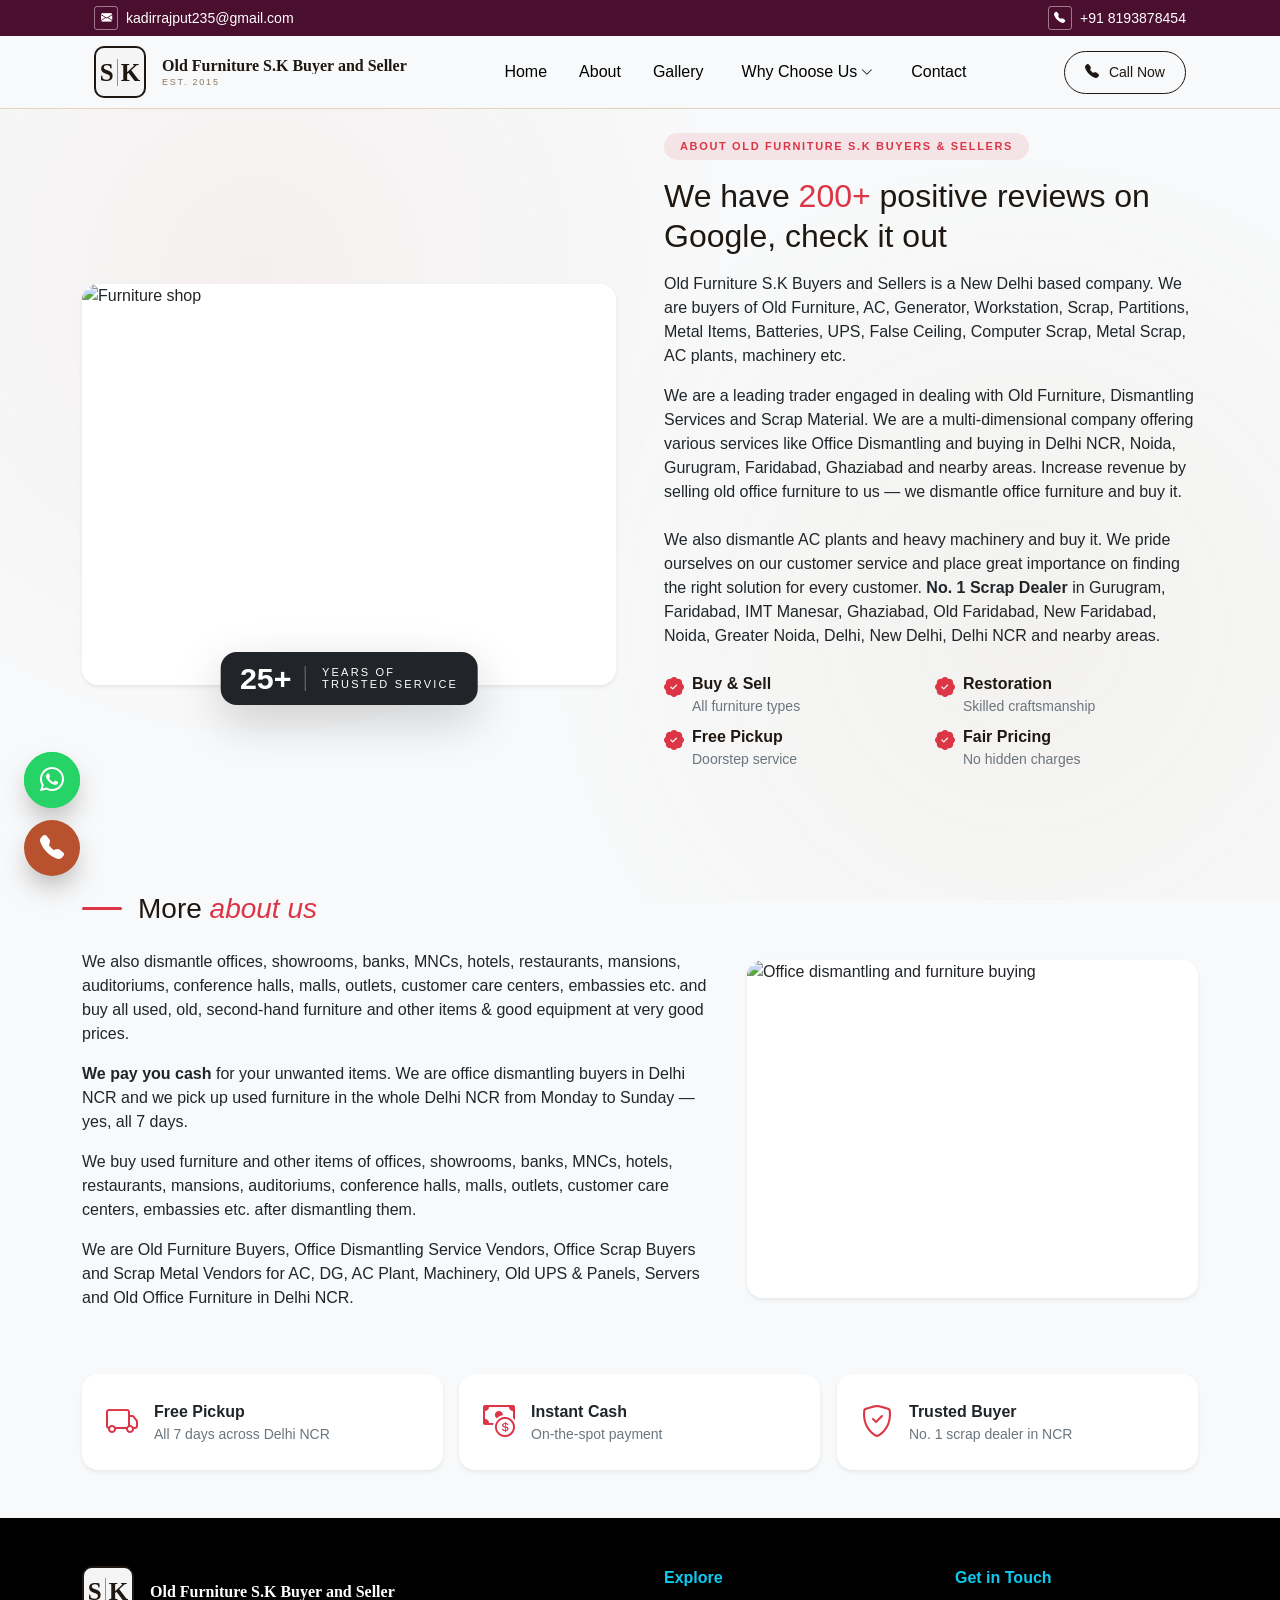
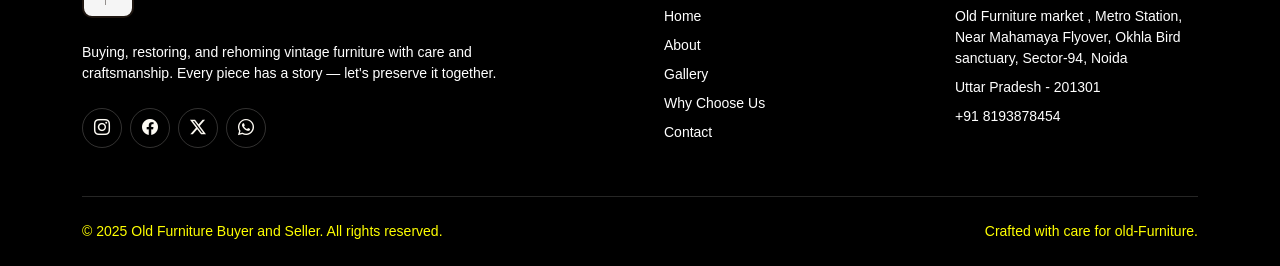
==== commit d743ef8e: "initial commit" ====
--- a/about.html
+++ b/about.html
@@ -15,7 +15,25 @@
 </head>
 <body class="bg-light">
 
-
+<!-- ===================== FAB (desktop) ===================== -->
+<div class="fab-stack">
+  <a href="https://wa.me/+91 8193878454?text=Hi%20Heritage%20Furnishers!" target="_blank" rel="noopener" class="fab fab-wa" aria-label="Chat on WhatsApp">
+    <i class="bi bi-whatsapp"></i>
+  </a>
+  <a href="tel:+91 8193878454" class="fab fab-call" aria-label="Call Heritage Furnishers">
+    <i class="bi bi-telephone-fill"></i>
+  </a>
+</div>
+
+<!-- ===================== MOBILE STICKY BAR ===================== -->
+<div class="mobile-bar">
+  <a href="tel:+91 8193878454" class="mb-call" aria-label="Call now">
+    <i class="bi bi-telephone-fill"></i><span>Call Now</span>
+  </a>
+  <a href="https://wa.me/+91 8193878454?text=Hi%20Heritage%20Furnishers!" target="_blank" rel="noopener" class="mb-wa" aria-label="Chat on WhatsApp">
+    <i class="bi bi-whatsapp"></i><span>WhatsApp</span>
+  </a>
+</div>
 <!-- ===================== HEADER ===================== -->
 <header class="nav-wrap fixed-top bg-light" id="mainHeader">
 
@@ -190,7 +208,7 @@
         </div>
       </li>
 
-      <li><a href="#contact" class="nav-link-c">Contact</a></li>
+      <li><a href="contact.html" class="nav-link-c">Contact</a></li>
     </ul>
 
     <div class="d-none d-lg-flex align-items-center gap-2" style="flex-shrink:0;">
--- a/Assets/css/index.css
+++ b/Assets/css/index.css
@@ -934,4 +934,59 @@
   margin: 0 0 1.25rem;
 }
 
-/* page banner css close */+/* page banner css close */
+/* Mobile sticky bar - show only on mobile */
+.mobile-bar {
+  display: none;
+}
+
+@media (max-width: 991.98px) {
+  .mobile-bar {
+    display: flex !important;
+    position: fixed;
+    bottom: 0;
+    left: 0;
+    right: 0;
+    z-index: 9999;
+    background: #fff;
+    box-shadow: 0 -4px 20px rgba(0,0,0,.12);
+    padding: 8px 12px;
+    gap: 8px;
+    /* iOS safe area */
+    padding-bottom: calc(8px + env(safe-area-inset-bottom));
+  }
+  
+  .mobile-bar .mb-call,
+  .mobile-bar .mb-wa {
+    flex: 1;
+    display: flex;
+    align-items: center;
+    justify-content: center;
+    gap: 8px;
+    padding: 12px;
+    border-radius: 10px;
+    font-weight: 600;
+    text-decoration: none;
+    font-size: 14px;
+  }
+  
+  .mobile-bar .mb-call {
+    background: #b8512e;
+    color: #fff;
+  }
+  
+  .mobile-bar .mb-wa {
+    background: #25d366;
+    color: #fff;
+  }
+  
+  /* Add body padding so content isn't hidden */
+  body {
+    padding-bottom: 70px;
+  }
+  
+  /* Hide FAB on mobile since sticky bar exists */
+  .fab-stack {
+    display: none;
+  }
+}
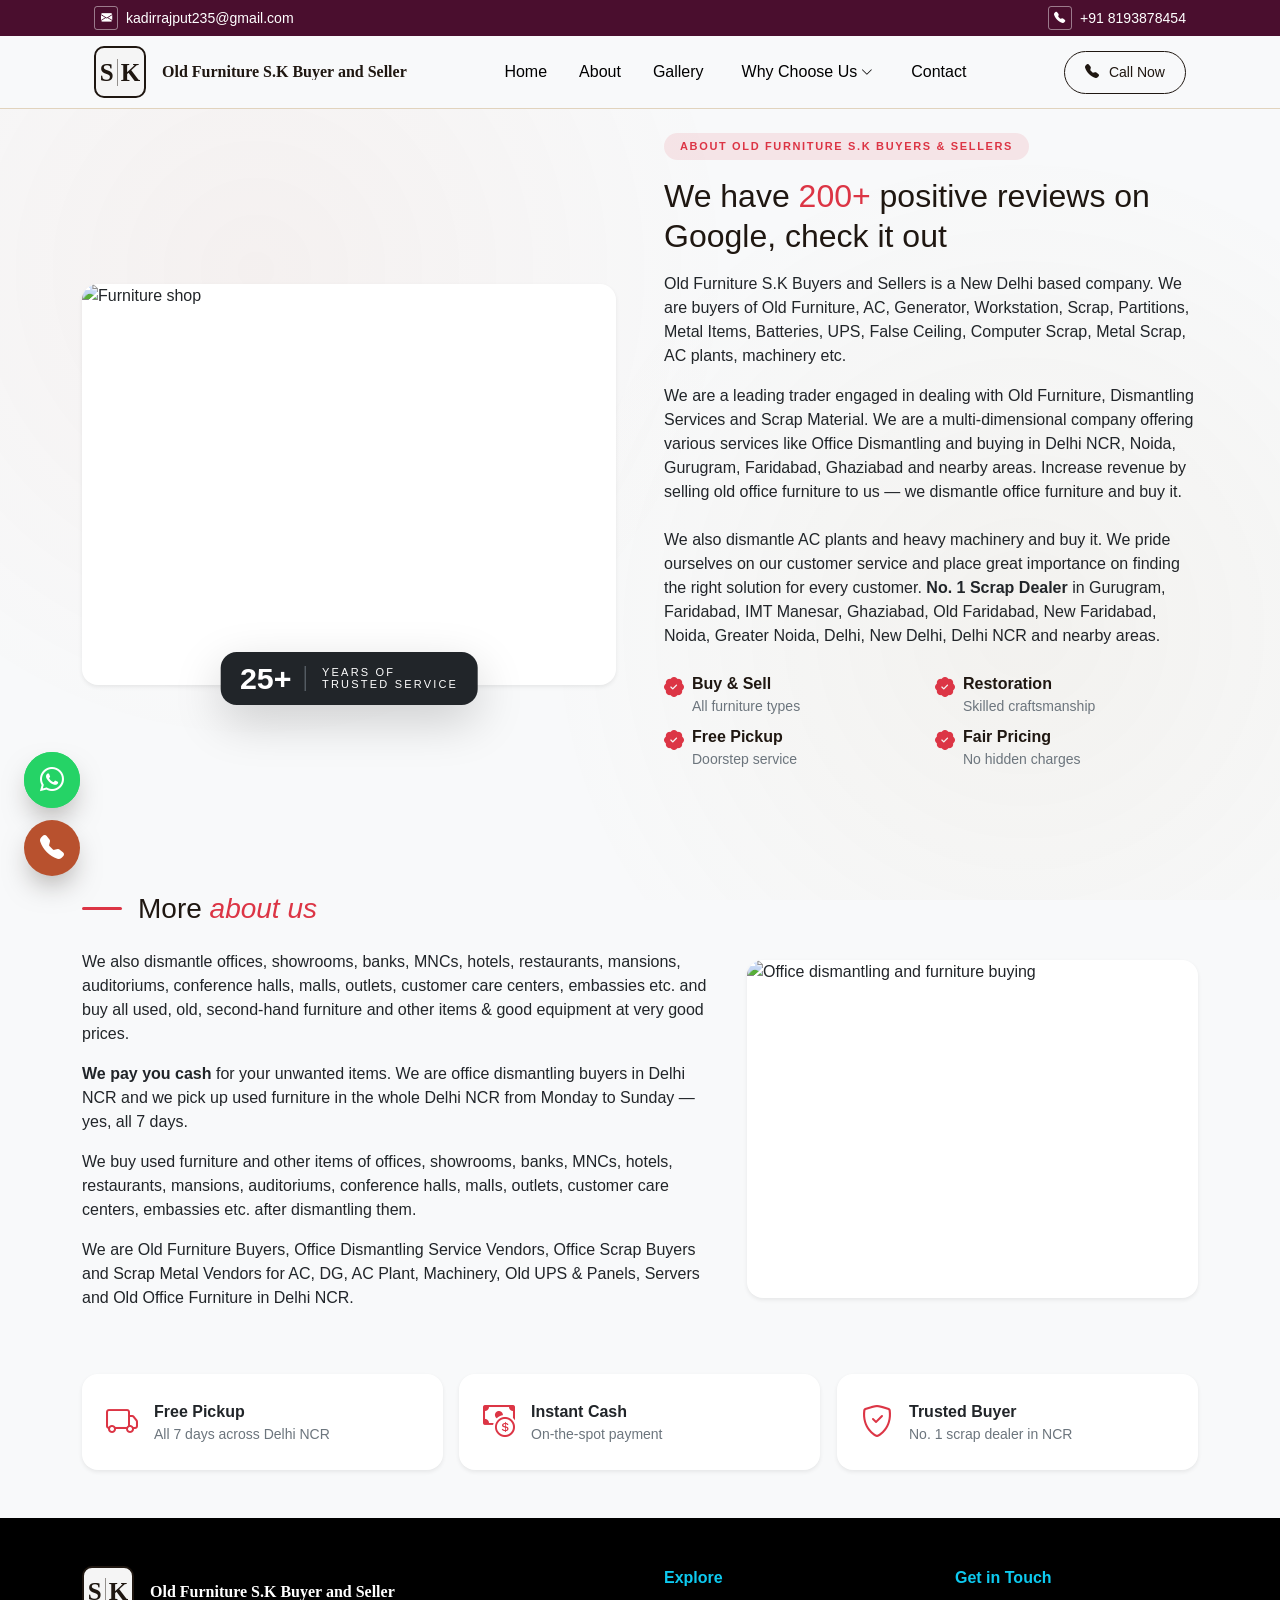
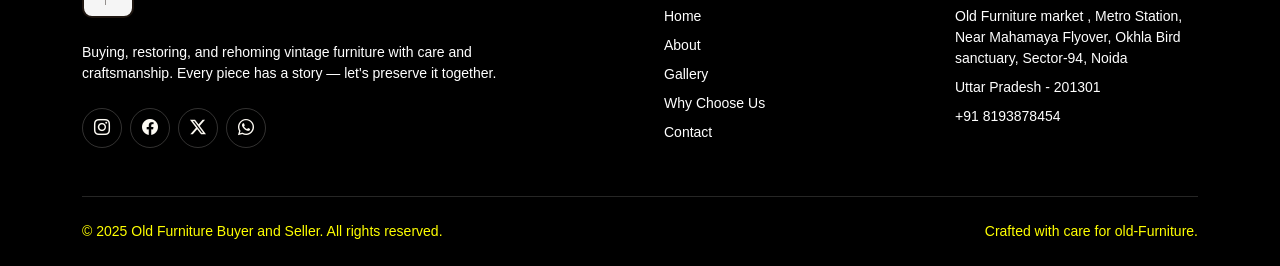
==== commit dd425736: "update" ====
--- a/about.html
+++ b/about.html
@@ -17,10 +17,10 @@
 
 <!-- ===================== FAB (desktop) ===================== -->
 <div class="fab-stack">
-  <a href="https://wa.me/+91 8193878454?text=Hi%20Heritage%20Furnishers!" target="_blank" rel="noopener" class="fab fab-wa" aria-label="Chat on WhatsApp">
+  <a href="https://wa.me/+91 8193878454?text=Hi%20S %20 K %20 Old Furnitures%20 Buyer & %20 Seller!" target="_blank" rel="noopener" class="fab fab-wa" aria-label="Chat on WhatsApp">
     <i class="bi bi-whatsapp"></i>
   </a>
-  <a href="tel:+91 8193878454" class="fab fab-call" aria-label="Call Heritage Furnishers">
+  <a href="tel:+91 8193878454" class="fab fab-call" aria-label="Call S  K  Old Furnitures Buyer & Seller!">
     <i class="bi bi-telephone-fill"></i>
   </a>
 </div>
@@ -30,7 +30,7 @@
   <a href="tel:+91 8193878454" class="mb-call" aria-label="Call now">
     <i class="bi bi-telephone-fill"></i><span>Call Now</span>
   </a>
-  <a href="https://wa.me/+91 8193878454?text=Hi%20Heritage%20Furnishers!" target="_blank" rel="noopener" class="mb-wa" aria-label="Chat on WhatsApp">
+  <a href="https://wa.me/+91 8193878454?text=Hi%20S %20 K %20 Old Furnitures%20 Buyer & %20 Seller!" target="_blank" rel="noopener" class="mb-wa" aria-label="Chat on WhatsApp">
     <i class="bi bi-whatsapp"></i><span>WhatsApp</span>
   </a>
 </div>
@@ -42,12 +42,12 @@
     <div class="container-xl px-2 px-sm-4">
       <div class="top-bar-inner">
 
-        <a href="mailto:zeeshanrajput876@gmail.com" aria-label="Send us an email">
+        <a href="mailto:kadirrajput235@gmail.com" aria-label="Send us an email">
           <i class="bi bi-envelope-fill"></i>
           <span>kadirrajput235@gmail.com</span>
         </a>
 
-        <a href="tel:+918860640792" aria-label="Call us">
+        <a href="tel:+91 8193878454" aria-label="Call us">
           <i class="bi bi-telephone-fill"></i>
           <span>+91 8193878454</span>
         </a>
@@ -75,11 +75,6 @@
     <div class="font-serif fw-semibold text-truncate"
          style="font-size:1rem; color:var(--ink);">
       Old Furniture S.K Buyer and Seller
-    </div>
-
-    <div class="text-uppercase mt-1"
-         style="font-size:9px; letter-spacing:.2em; color:var(--muted);">
-      Est. 2015
     </div>
   </div>
 </a>
@@ -184,6 +179,12 @@
               <div class="fw-semibold small" style="color:var(--ink);">Old Furniture Buyers</div>
             </div>
           </a>
+          <a href="home_furniture.html" class="dd-item">
+            <div>
+              <div class="fw-semibold small" style="color:var(--ink);">Home Furniture Buyer</div>
+            </div>
+          </a>
+          
           <a href="Restaurent.html" class="dd-item">
             <div>
               <div class="fw-semibold small" style="color:var(--ink);">Restaurent Furniture Buyer</div>
